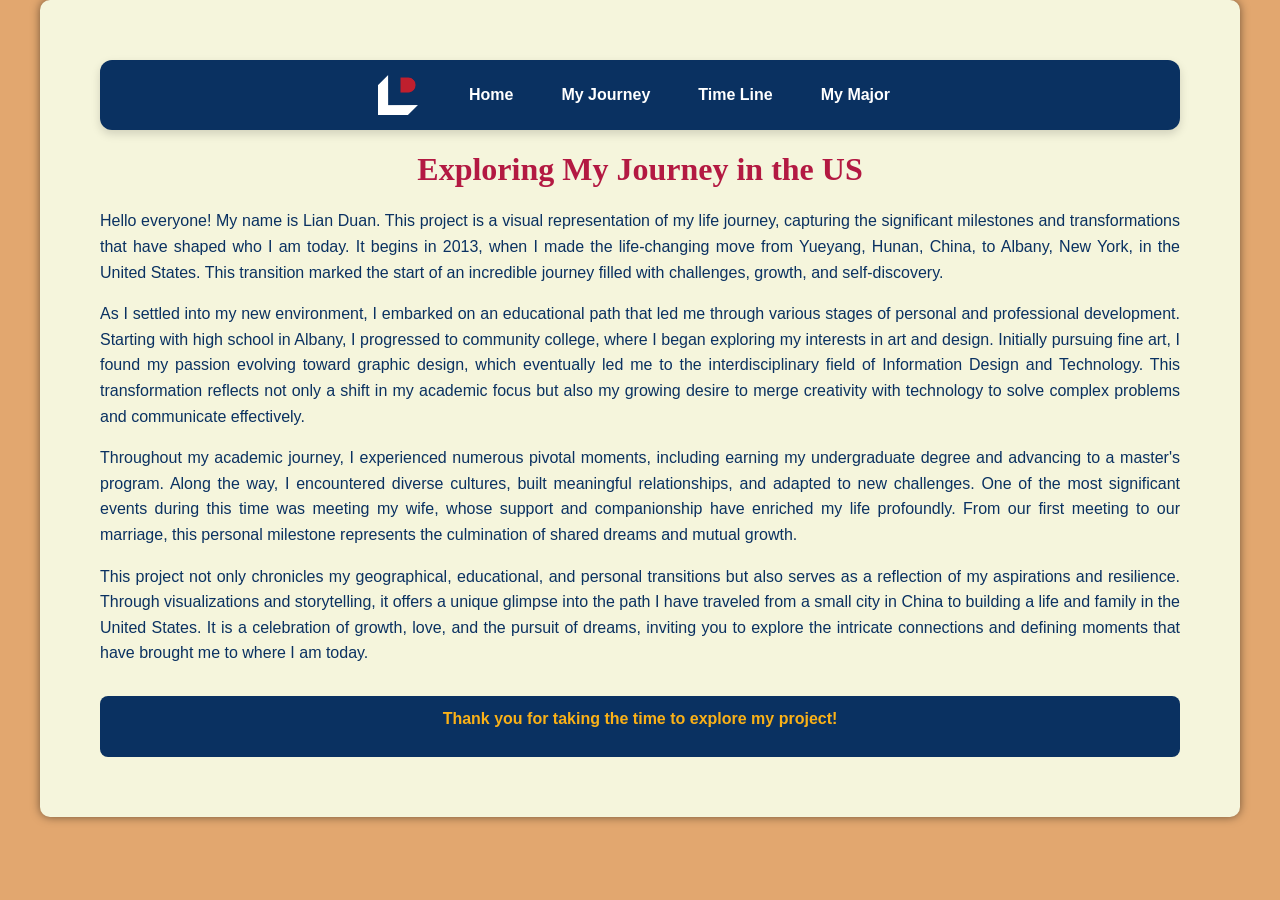
==== index.html @ c9674e69 "Initial commit" ====
<!DOCTYPE html>
<html lang="en">
<head>
  <meta charset="UTF-8">
  <meta name="viewport" content="width=device-width, initial-scale=1.0">
  <title>Exploring My Journey in the US</title>
  <link rel="stylesheet" href="styles.css">
   <!-- Google Fonts -->
  <link href="https://fonts.googleapis.com/css2?family=Parkinsans:wght@300..800&family=Patrick+Hand&display=swap" rel="stylesheet">

  <!-- Bootstrap CSS -->
  <link href="https://cdn.jsdelivr.net/npm/bootstrap@5.3.0-alpha3/dist/css/bootstrap.min.css" rel="stylesheet">

  <!-- Custom CSS -->
  <link rel="stylesheet" href="styles.css">

  <!-- Bootstrap JS Bundle -->
  <script src="https://cdn.jsdelivr.net/npm/bootstrap@5.3.0-alpha3/dist/js/bootstrap.bundle.min.js" defer></script>
</head>
<body>

  <div class="container">
   <header>
    <nav class="responsive-nav">
      <ul>
        <li><img src="imgs/FaviconLogo.png" alt="Logo" class="logo"></li>
        <li><a href="index.html">Home</a></li>
        <li><a href="my_journey.html">My Journey</a></li>
        <li><a href="timeline.html">Time Line</a></li>
        <li><a href="my_major.html">My Major</a></li>
      </ul>
    </nav>
</header>

    <main>
      <!-- 内容区域 -->
      <h1>Exploring My Journey in the US</h1>
      <section id="introduction">
        <p class="justify">
        Hello everyone! My name is Lian Duan. This project is a visual representation of my life journey, capturing the significant milestones and transformations that have shaped who I am today. It begins in 2013, when I made the life-changing move from Yueyang, Hunan, China, to Albany, New York, in the United States. This transition marked the start of an incredible journey filled with challenges, growth, and self-discovery.
        </p>

        <p class="justify">
        As I settled into my new environment, I embarked on an educational path that led me through various stages of personal and professional development. Starting with high school in Albany, I progressed to community college, where I began exploring my interests in art and design. Initially pursuing fine art, I found my passion evolving toward graphic design, which eventually led me to the interdisciplinary field of Information Design and Technology. This transformation reflects not only a shift in my academic focus but also my growing desire to merge creativity with technology to solve complex problems and communicate effectively.
        </p>

        <p class="justify">
        Throughout my academic journey, I experienced numerous pivotal moments, including earning my undergraduate degree and advancing to a master's program. Along the way, I encountered diverse cultures, built meaningful relationships, and adapted to new challenges. One of the most significant events during this time was meeting my wife, whose support and companionship have enriched my life profoundly. From our first meeting to our marriage, this personal milestone represents the culmination of shared dreams and mutual growth.
        </p>

        <p class="justify">
        This project not only chronicles my geographical, educational, and personal transitions but also serves as a reflection of my aspirations and resilience. Through visualizations and storytelling, it offers a unique glimpse into the path I have traveled from a small city in China to building a life and family in the United States. It is a celebration of growth, love, and the pursuit of dreams, inviting you to explore the intricate connections and defining moments that have brought me to where I am today.
        </p>

      </section>
    </main>

    <footer>
      <p>Thank you for taking the time to explore my project!</p>
    </footer>
  </div>
</body>
</html>
---- styles.css ----
/* Reset & base layout */
* {
  margin: 0;
  padding: 0;
  box-sizing: border-box;
}

html, body {
  height: 100%;
  margin: 0;
  padding: 0;
  font-family: "Inter", sans-serif;
  background-color: rgb(226,167,111);
  color: rgb(10, 49, 97);
  line-height: 1.6;
}

/* Page wrapper for full-height layout */
.site-wrapper {
  display: flex;
  flex-direction: column;
  min-height: 100vh;
}


/* Container styling */
.container {
  flex: 1 0 auto;
  width: 100%;
  max-width: 900px;
  margin: 0 auto;
  padding: 40px;
  background-color: rgb(245, 245, 220);
  border-radius: 10px;
  box-shadow: 0 0 10px rgba(0, 0, 0, 0.5);
}

/* Navigation */
.responsive-nav {
  background-color: rgb(10, 49, 97);
  padding: 15px 30px;
  border-radius: 12px;
  box-shadow: 0 4px 10px rgba(0, 0, 0, 0.15);
}

.logo {
  height: 40px;
  margin-right: 15px;
}

.logo-container {
  display: flex;
  align-items: center;
}

.responsive-nav ul {
  display: flex;
  flex-wrap: wrap;
  align-items: center;
  justify-content: center;
  list-style: none;
  margin: 0;
  padding: 0;
}

.responsive-nav ul li {
  margin: 0 12px;
}

.responsive-nav a {
  font-family: "Inter", sans-serif;
  font-weight: 600;
  color: white;
  text-decoration: none;
  font-size: 1rem;
  padding: 8px 12px;
  transition: color 0.3s ease;
}

.responsive-nav a:hover {
  color: rgb(251, 177, 23);
}

/* Main titles */
main h1 {
  font-family: "Playfair Display", serif;
  font-weight: 700;
  text-align: center;
  margin: 20px 0;
  font-size: 2rem;
  color: rgb(179, 25, 66);
}

main section {
  margin-bottom: 30px;
}

main section h2 {
  text-align: center;
  color: rgb(179, 25, 66);
  font-family: "Inter", sans-serif;
}

/* Image layout */
.image-container {
  display: flex;
  justify-content: space-between;
  align-items: center;
  margin: 20px 0;
}

.image-container img {
  max-width: 30%;
  height: auto;
  border-radius: 10px;
  box-shadow: 0 4px 6px rgba(0, 0, 0, 0.2);
}

/* Footer */
footer {
  font-family: "Inter", sans-serif;
  font-weight: 700;
  text-align: center;
  padding: 10px 0;
  background-color: rgb(10, 49, 97);
  color: rgb(251, 177, 23);
  border-radius: 8px;
  flex-shrink: 0;
  margin-top: auto;
}

.justify {
  text-align: justify;
}

/* Animation for floating image */
@keyframes moveAnimation {
  0%, 100% { transform: translateX(0); }
  25% { transform: translateX(70px); }
  75% { transform: translateX(-70px); }
}

.moving-img {
  width: 100px;
  height: auto;
  animation: moveAnimation 4s infinite;
}

/* Timeline component */
.timeline-container {
  position: relative;
  margin: 0 auto;
  padding: 20px;
  max-width: 800px;
}

.timeline-item {
  display: flex;
  align-items: center;
  margin: 30px 0;
  position: relative;
  animation: fadeInUp 1s ease;
}

.timeline-item:nth-child(even) {
  flex-direction: row-reverse;
}

.timeline-icon {
  flex-shrink: 0;
  width: 80px;
  height: 80px;
  background-color: #2c3e50;
  border-radius: 50%;
  display: flex;
  align-items: center;
  justify-content: center;
  box-shadow: 0 4px 6px rgba(0, 0, 0, 0.2);
  overflow: hidden;
}

.timeline-icon img {
  width: 60px;
  height: 60px;
  border-radius: 50%;
}

.timeline-content {
  flex-grow: 1;
  background-color: white;
  border-radius: 10px;
  padding: 20px;
  margin: 0 20px;
  box-shadow: 0 4px 6px rgba(0, 0, 0, 0.1);
  position: relative;
}

.timeline-content::before {
  content: "";
  position: absolute;
  top: 50%;
  width: 10px;
  height: 10px;
  background-color: #2c3e50;
  border-radius: 50%;
  transform: translateY(-50%);
  left: -15px;
}

.timeline-item:nth-child(even) .timeline-content::before {
  left: auto;
  right: -15px;
}

.timeline-content h3 {
  margin: 0;
  text-align: center;
  color: rgb(10, 49, 97);
  font-family: "Playfair Display", serif;
  font-size: 1.5rem;
}

.timeline-content p {
  margin: 10px 0 0;
  color: #555;
}

/* Modal image style */
.modal-body img {
  border-radius: 10px;
  box-shadow: 0 4px 6px rgba(0, 0, 0, 0.2);
}

/* Timeline fade-in animation */
@keyframes fadeInUp {
  0% { opacity: 0; transform: translateY(20px); }
  100% { opacity: 1; transform: translateY(0); }
}

/* Image gallery */
.image-gallery {
  display: flex;
  justify-content: center;
  gap: 30px;
  margin-top: 40px;
  flex-wrap: wrap;
}

.image-gallery img {
  max-width: 30%;
  height: auto;
  border-radius: 10px;
  box-shadow: 0 4px 6px rgba(0, 0, 0, 0.2);
  cursor: pointer;
  transition: transform 0.3s ease, box-shadow 0.3s ease;
}

.image-gallery img:hover {
  transform: scale(1.1);
  box-shadow: 0 10px 15px rgba(0, 0, 0, 0.3);
}

/* Large screen adjustments */
@media (min-width: 1200px) {
  .container {
    max-width: 1200px;
    padding: 60px;
  }
}

/* Mobile responsive layout */
@media (max-width: 768px) {
  .responsive-nav {
    text-align: center;
  }

  .responsive-nav ul {
    flex-direction: column;
    align-items: center;
    gap: 10px;
    margin-top: 10px;
  }

  .logo-container {
    display: flex;
    justify-content: center;
    align-items: center;
    width: 100%;
    margin-bottom: 10px;
  }

  .image-gallery img {
    max-width: 80%;
  }

  main h1 {
    font-size: 1.5rem;
  }

  main section h2 {
    font-size: 1.2rem;
  }

  .container {
    padding: 20px;
  }
}
---- styles.css ----
/* Reset & base layout */
* {
  margin: 0;
  padding: 0;
  box-sizing: border-box;
}

html, body {
  height: 100%;
  margin: 0;
  padding: 0;
  font-family: "Inter", sans-serif;
  background-color: rgb(226,167,111);
  color: rgb(10, 49, 97);
  line-height: 1.6;
}

/* Page wrapper for full-height layout */
.site-wrapper {
  display: flex;
  flex-direction: column;
  min-height: 100vh;
}


/* Container styling */
.container {
  flex: 1 0 auto;
  width: 100%;
  max-width: 900px;
  margin: 0 auto;
  padding: 40px;
  background-color: rgb(245, 245, 220);
  border-radius: 10px;
  box-shadow: 0 0 10px rgba(0, 0, 0, 0.5);
}

/* Navigation */
.responsive-nav {
  background-color: rgb(10, 49, 97);
  padding: 15px 30px;
  border-radius: 12px;
  box-shadow: 0 4px 10px rgba(0, 0, 0, 0.15);
}

.logo {
  height: 40px;
  margin-right: 15px;
}

.logo-container {
  display: flex;
  align-items: center;
}

.responsive-nav ul {
  display: flex;
  flex-wrap: wrap;
  align-items: center;
  justify-content: center;
  list-style: none;
  margin: 0;
  padding: 0;
}

.responsive-nav ul li {
  margin: 0 12px;
}

.responsive-nav a {
  font-family: "Inter", sans-serif;
  font-weight: 600;
  color: white;
  text-decoration: none;
  font-size: 1rem;
  padding: 8px 12px;
  transition: color 0.3s ease;
}

.responsive-nav a:hover {
  color: rgb(251, 177, 23);
}

/* Main titles */
main h1 {
  font-family: "Playfair Display", serif;
  font-weight: 700;
  text-align: center;
  margin: 20px 0;
  font-size: 2rem;
  color: rgb(179, 25, 66);
}

main section {
  margin-bottom: 30px;
}

main section h2 {
  text-align: center;
  color: rgb(179, 25, 66);
  font-family: "Inter", sans-serif;
}

/* Image layout */
.image-container {
  display: flex;
  justify-content: space-between;
  align-items: center;
  margin: 20px 0;
}

.image-container img {
  max-width: 30%;
  height: auto;
  border-radius: 10px;
  box-shadow: 0 4px 6px rgba(0, 0, 0, 0.2);
}

/* Footer */
footer {
  font-family: "Inter", sans-serif;
  font-weight: 700;
  text-align: center;
  padding: 10px 0;
  background-color: rgb(10, 49, 97);
  color: rgb(251, 177, 23);
  border-radius: 8px;
  flex-shrink: 0;
  margin-top: auto;
}

.justify {
  text-align: justify;
}

/* Animation for floating image */
@keyframes moveAnimation {
  0%, 100% { transform: translateX(0); }
  25% { transform: translateX(70px); }
  75% { transform: translateX(-70px); }
}

.moving-img {
  width: 100px;
  height: auto;
  animation: moveAnimation 4s infinite;
}

/* Timeline component */
.timeline-container {
  position: relative;
  margin: 0 auto;
  padding: 20px;
  max-width: 800px;
}

.timeline-item {
  display: flex;
  align-items: center;
  margin: 30px 0;
  position: relative;
  animation: fadeInUp 1s ease;
}

.timeline-item:nth-child(even) {
  flex-direction: row-reverse;
}

.timeline-icon {
  flex-shrink: 0;
  width: 80px;
  height: 80px;
  background-color: #2c3e50;
  border-radius: 50%;
  display: flex;
  align-items: center;
  justify-content: center;
  box-shadow: 0 4px 6px rgba(0, 0, 0, 0.2);
  overflow: hidden;
}

.timeline-icon img {
  width: 60px;
  height: 60px;
  border-radius: 50%;
}

.timeline-content {
  flex-grow: 1;
  background-color: white;
  border-radius: 10px;
  padding: 20px;
  margin: 0 20px;
  box-shadow: 0 4px 6px rgba(0, 0, 0, 0.1);
  position: relative;
}

.timeline-content::before {
  content: "";
  position: absolute;
  top: 50%;
  width: 10px;
  height: 10px;
  background-color: #2c3e50;
  border-radius: 50%;
  transform: translateY(-50%);
  left: -15px;
}

.timeline-item:nth-child(even) .timeline-content::before {
  left: auto;
  right: -15px;
}

.timeline-content h3 {
  margin: 0;
  text-align: center;
  color: rgb(10, 49, 97);
  font-family: "Playfair Display", serif;
  font-size: 1.5rem;
}

.timeline-content p {
  margin: 10px 0 0;
  color: #555;
}

/* Modal image style */
.modal-body img {
  border-radius: 10px;
  box-shadow: 0 4px 6px rgba(0, 0, 0, 0.2);
}

/* Timeline fade-in animation */
@keyframes fadeInUp {
  0% { opacity: 0; transform: translateY(20px); }
  100% { opacity: 1; transform: translateY(0); }
}

/* Image gallery */
.image-gallery {
  display: flex;
  justify-content: center;
  gap: 30px;
  margin-top: 40px;
  flex-wrap: wrap;
}

.image-gallery img {
  max-width: 30%;
  height: auto;
  border-radius: 10px;
  box-shadow: 0 4px 6px rgba(0, 0, 0, 0.2);
  cursor: pointer;
  transition: transform 0.3s ease, box-shadow 0.3s ease;
}

.image-gallery img:hover {
  transform: scale(1.1);
  box-shadow: 0 10px 15px rgba(0, 0, 0, 0.3);
}

/* Large screen adjustments */
@media (min-width: 1200px) {
  .container {
    max-width: 1200px;
    padding: 60px;
  }
}

/* Mobile responsive layout */
@media (max-width: 768px) {
  .responsive-nav {
    text-align: center;
  }

  .responsive-nav ul {
    flex-direction: column;
    align-items: center;
    gap: 10px;
    margin-top: 10px;
  }

  .logo-container {
    display: flex;
    justify-content: center;
    align-items: center;
    width: 100%;
    margin-bottom: 10px;
  }

  .image-gallery img {
    max-width: 80%;
  }

  main h1 {
    font-size: 1.5rem;
  }

  main section h2 {
    font-size: 1.2rem;
  }

  .container {
    padding: 20px;
  }
}
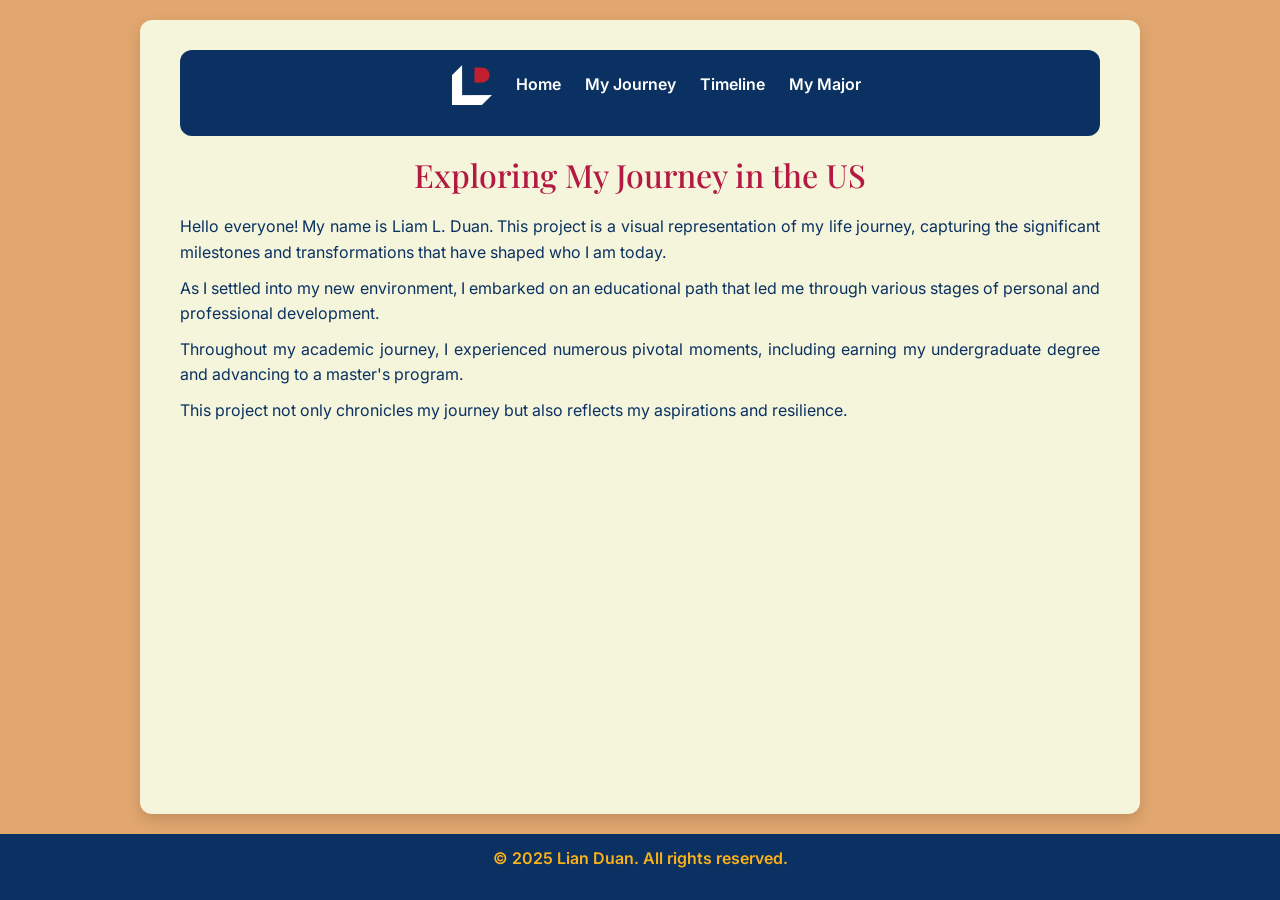
==== commit 4d20fa8e: "Style Update" ====
--- a/index.html
+++ b/index.html
@@ -1,63 +1,78 @@
 <!DOCTYPE html>
 <html lang="en">
 <head>
-  <meta charset="UTF-8">
-  <meta name="viewport" content="width=device-width, initial-scale=1.0">
-  <title>Exploring My Journey in the US</title>
-  <link rel="stylesheet" href="styles.css">
-   <!-- Google Fonts -->
-  <link href="https://fonts.googleapis.com/css2?family=Parkinsans:wght@300..800&family=Patrick+Hand&display=swap" rel="stylesheet">
+  <meta charset="UTF-8" />
+  <meta name="viewport" content="width=device-width, initial-scale=1.0" />
+  <meta name="description" content="A timeline showcasing key milestones in my journey, including educational and personal achievements." />
+  <meta name="author" content="Lian Duan" />
+  <meta name="keywords" content="Timeline, Milestones, Journey, Education, Achievements" />
+
+  <title>Timeline - Milestones of My Journey</title>
+
+  <!-- Google Fonts -->
+  <link href="https://fonts.googleapis.com/css2?family=Inter:wght@400;600&family=Playfair+Display:wght@700&display=swap" rel="stylesheet" />
 
   <!-- Bootstrap CSS -->
-  <link href="https://cdn.jsdelivr.net/npm/bootstrap@5.3.0-alpha3/dist/css/bootstrap.min.css" rel="stylesheet">
+  <link href="https://cdn.jsdelivr.net/npm/bootstrap@5.3.0-alpha3/dist/css/bootstrap.min.css" rel="stylesheet" />
 
   <!-- Custom CSS -->
-  <link rel="stylesheet" href="styles.css">
+  <link rel="stylesheet" href="styles.css" />
 
   <!-- Bootstrap JS Bundle -->
   <script src="https://cdn.jsdelivr.net/npm/bootstrap@5.3.0-alpha3/dist/js/bootstrap.bundle.min.js" defer></script>
 </head>
+
 <body>
+  <div class="site-wrapper">
 
-  <div class="container">
-   <header>
-    <nav class="responsive-nav">
-      <ul>
-        <li><img src="imgs/FaviconLogo.png" alt="Logo" class="logo"></li>
-        <li><a href="index.html">Home</a></li>
-        <li><a href="my_journey.html">My Journey</a></li>
-        <li><a href="timeline.html">Time Line</a></li>
-        <li><a href="my_major.html">My Major</a></li>
-      </ul>
-    </nav>
-</header>
+    <div class="container">
+      <header>
+        <nav class="responsive-nav" aria-label="Main Navigation">
+          <ul>
+            <li>
+              <a href="index.html">
+                <img src="imgs/FaviconLogo.png" alt="Site Logo" class="logo" />
+              </a>
+            </li>
+            <li><a href="index.html">Home</a></li>
+            <li><a href="my_journey.html">My Journey</a></li>
+            <li><a href="timeline.html">Timeline</a></li>
+            <li><a href="my_major.html">My Major</a></li>
+          </ul>
+        </nav>
+      </header>
+      
+      <!-- MAIN -->
+      <main>
+        <h1>Exploring My Journey in the US</h1>
 
-    <main>
-      <!-- 内容区域 -->
-      <h1>Exploring My Journey in the US</h1>
-      <section id="introduction">
-        <p class="justify">
-        Hello everyone! My name is Lian Duan. This project is a visual representation of my life journey, capturing the significant milestones and transformations that have shaped who I am today. It begins in 2013, when I made the life-changing move from Yueyang, Hunan, China, to Albany, New York, in the United States. This transition marked the start of an incredible journey filled with challenges, growth, and self-discovery.
-        </p>
+        <section id="introduction">
+          <p class="justify">
+            Hello everyone! My name is Liam L. Duan. This project is a visual representation of my life journey, capturing the significant milestones and transformations that have shaped who I am today.
+          </p>
 
-        <p class="justify">
-        As I settled into my new environment, I embarked on an educational path that led me through various stages of personal and professional development. Starting with high school in Albany, I progressed to community college, where I began exploring my interests in art and design. Initially pursuing fine art, I found my passion evolving toward graphic design, which eventually led me to the interdisciplinary field of Information Design and Technology. This transformation reflects not only a shift in my academic focus but also my growing desire to merge creativity with technology to solve complex problems and communicate effectively.
-        </p>
+          <p class="justify">
+            As I settled into my new environment, I embarked on an educational path that led me through various stages of personal and professional development.
+          </p>
 
-        <p class="justify">
-        Throughout my academic journey, I experienced numerous pivotal moments, including earning my undergraduate degree and advancing to a master's program. Along the way, I encountered diverse cultures, built meaningful relationships, and adapted to new challenges. One of the most significant events during this time was meeting my wife, whose support and companionship have enriched my life profoundly. From our first meeting to our marriage, this personal milestone represents the culmination of shared dreams and mutual growth.
-        </p>
+          <p class="justify">
+            Throughout my academic journey, I experienced numerous pivotal moments, including earning my undergraduate degree and advancing to a master's program.
+          </p>
 
-        <p class="justify">
-        This project not only chronicles my geographical, educational, and personal transitions but also serves as a reflection of my aspirations and resilience. Through visualizations and storytelling, it offers a unique glimpse into the path I have traveled from a small city in China to building a life and family in the United States. It is a celebration of growth, love, and the pursuit of dreams, inviting you to explore the intricate connections and defining moments that have brought me to where I am today.
-        </p>
+          <p class="justify">
+            This project not only chronicles my journey but also reflects my aspirations and resilience.
+          </p>
+        </section>
 
-      </section>
-    </main>
+      </main>
 
+    </div>
+
+    <!-- ✅ 独立 footer（关键） -->
     <footer>
-      <p>Thank you for taking the time to explore my project!</p>
+      <p>&copy; 2025 Lian Duan. All rights reserved.</p>
     </footer>
+
   </div>
 </body>
-</html>
+</html>
--- a/styles.css
+++ b/styles.css
@@ -1,66 +1,62 @@
-/* Reset & base layout */
+/* ================= RESET ================= */
 * {
   margin: 0;
   padding: 0;
   box-sizing: border-box;
 }
 
+/* ================= BASE ================= */
 html, body {
   height: 100%;
-  margin: 0;
-  padding: 0;
   font-family: "Inter", sans-serif;
   background-color: rgb(226,167,111);
   color: rgb(10, 49, 97);
   line-height: 1.6;
 }
 
-/* Page wrapper for full-height layout */
-.site-wrapper {
+/* ================= LAYOUT ================= */
+body {
   display: flex;
   flex-direction: column;
   min-height: 100vh;
 }
 
-
-/* Container styling */
+.site-wrapper {
+  display: flex;
+  flex-direction: column;
+  flex: 1;
+}
+
+/* ================= CONTAINER ================= */
 .container {
-  flex: 1 0 auto;
+  flex: 1;
   width: 100%;
-  max-width: 900px;
-  margin: 0 auto;
-  padding: 40px;
+  max-width: 1000px;
+  margin: 20px auto;
+  padding: 30px 40px 20px;
   background-color: rgb(245, 245, 220);
-  border-radius: 10px;
-  box-shadow: 0 0 10px rgba(0, 0, 0, 0.5);
-}
-
-/* Navigation */
+  border-radius: 12px;
+  box-shadow: 0 6px 15px rgba(0,0,0,0.15);
+}
+
+/* ================= NAV ================= */
 .responsive-nav {
   background-color: rgb(10, 49, 97);
   padding: 15px 30px;
   border-radius: 12px;
-  box-shadow: 0 4px 10px rgba(0, 0, 0, 0.15);
+  margin-bottom: 20px;
 }
 
 .logo {
   height: 40px;
-  margin-right: 15px;
-}
-
-.logo-container {
-  display: flex;
-  align-items: center;
 }
 
 .responsive-nav ul {
   display: flex;
+  justify-content: center;
+  align-items: center;
+  list-style: none;
   flex-wrap: wrap;
-  align-items: center;
-  justify-content: center;
-  list-style: none;
-  margin: 0;
-  padding: 0;
 }
 
 .responsive-nav ul li {
@@ -68,23 +64,22 @@
 }
 
 .responsive-nav a {
-  font-family: "Inter", sans-serif;
-  font-weight: 600;
   color: white;
   text-decoration: none;
-  font-size: 1rem;
-  padding: 8px 12px;
-  transition: color 0.3s ease;
+  font-weight: 600;
 }
 
 .responsive-nav a:hover {
   color: rgb(251, 177, 23);
 }
 
-/* Main titles */
+/* ================= MAIN ================= */
+main {
+  padding-bottom: 10px;
+}
+
 main h1 {
   font-family: "Playfair Display", serif;
-  font-weight: 700;
   text-align: center;
   margin: 20px 0;
   font-size: 2rem;
@@ -92,82 +87,90 @@
 }
 
 main section {
-  margin-bottom: 30px;
-}
-
-main section h2 {
+  margin-bottom: 15px;
+}
+
+.justify {
+  text-align: justify;
+  margin-bottom: 10px;
+}
+
+/* ================= FOOTER ================= */
+footer {
   text-align: center;
-  color: rgb(179, 25, 66);
-  font-family: "Inter", sans-serif;
-}
-
-/* Image layout */
+  padding: 12px;
+  background-color: rgb(10, 49, 97);
+  color: rgb(251, 177, 23);
+  font-weight: 600;
+}
+
+/* ================= IMAGE ================= */
 .image-container {
   display: flex;
   justify-content: space-between;
   align-items: center;
-  margin: 20px 0;
 }
 
 .image-container img {
   max-width: 30%;
-  height: auto;
   border-radius: 10px;
-  box-shadow: 0 4px 6px rgba(0, 0, 0, 0.2);
-}
-
-/* Footer */
-footer {
-  font-family: "Inter", sans-serif;
-  font-weight: 700;
-  text-align: center;
-  padding: 10px 0;
-  background-color: rgb(10, 49, 97);
-  color: rgb(251, 177, 23);
-  border-radius: 8px;
-  flex-shrink: 0;
-  margin-top: auto;
-}
-
-.justify {
-  text-align: justify;
-}
-
-/* Animation for floating image */
+}
+
+/* moving truck animation */
 @keyframes moveAnimation {
-  0%, 100% { transform: translateX(0); }
-  25% { transform: translateX(70px); }
-  75% { transform: translateX(-70px); }
+  0%, 100% {
+    transform: translateX(0);
+  }
+  25% {
+    transform: translateX(50px);
+  }
+  75% {
+    transform: translateX(-50px);
+  }
 }
 
 .moving-img {
   width: 100px;
   height: auto;
-  animation: moveAnimation 4s infinite;
-}
-
-/* Timeline component */
+  animation: moveAnimation 4s infinite ease-in-out;
+}
+
+/* ================= TIMELINE ================= */
 .timeline-container {
   position: relative;
   margin: 0 auto;
-  padding: 20px;
+  padding: 20px 0;
   max-width: 800px;
 }
 
+/* 中轴线 */
+.timeline-container::before {
+  content: "";
+  position: absolute;
+  left: 50%;
+  top: 0;
+  width: 3px;
+  height: 100%;
+  background-color: rgba(0,0,0,0.2);
+  transform: translateX(-50%);
+}
+
+/* 每一项 */
 .timeline-item {
   display: flex;
   align-items: center;
+  justify-content: space-between;
   margin: 30px 0;
   position: relative;
-  animation: fadeInUp 1s ease;
-}
-
+}
+
+/* 左右交替 */
 .timeline-item:nth-child(even) {
   flex-direction: row-reverse;
 }
 
+/* 圆形 icon */
 .timeline-icon {
-  flex-shrink: 0;
   width: 80px;
   height: 80px;
   background-color: #2c3e50;
@@ -175,8 +178,7 @@
   display: flex;
   align-items: center;
   justify-content: center;
-  box-shadow: 0 4px 6px rgba(0, 0, 0, 0.2);
-  overflow: hidden;
+  z-index: 2;
 }
 
 .timeline-icon img {
@@ -185,110 +187,78 @@
   border-radius: 50%;
 }
 
+/* 内容卡片 */
 .timeline-content {
-  flex-grow: 1;
+  flex: 1;
   background-color: white;
-  border-radius: 10px;
   padding: 20px;
   margin: 0 20px;
-  box-shadow: 0 4px 6px rgba(0, 0, 0, 0.1);
+  border-radius: 10px;
   position: relative;
-}
-
+  box-shadow: 0 4px 6px rgba(0,0,0,0.1);
+}
+
+/* 小圆点 */
 .timeline-content::before {
   content: "";
   position: absolute;
   top: 50%;
-  width: 10px;
-  height: 10px;
+  width: 12px;
+  height: 12px;
   background-color: #2c3e50;
   border-radius: 50%;
   transform: translateY(-50%);
-  left: -15px;
-}
-
+  left: -26px;
+}
+
+/* 反方向 */
 .timeline-item:nth-child(even) .timeline-content::before {
   left: auto;
-  right: -15px;
+  right: -26px;
 }
 
 .timeline-content h3 {
-  margin: 0;
   text-align: center;
-  color: rgb(10, 49, 97);
   font-family: "Playfair Display", serif;
-  font-size: 1.5rem;
-}
-
-.timeline-content p {
-  margin: 10px 0 0;
-  color: #555;
-}
-
-/* Modal image style */
-.modal-body img {
-  border-radius: 10px;
-  box-shadow: 0 4px 6px rgba(0, 0, 0, 0.2);
-}
-
-/* Timeline fade-in animation */
-@keyframes fadeInUp {
-  0% { opacity: 0; transform: translateY(20px); }
-  100% { opacity: 1; transform: translateY(0); }
-}
-
-/* Image gallery */
+  font-size: 1.4rem;
+}
+
+/* ================= GALLERY ================= */
 .image-gallery {
   display: flex;
   justify-content: center;
-  gap: 30px;
-  margin-top: 40px;
+  gap: 20px;
   flex-wrap: wrap;
 }
 
 .image-gallery img {
   max-width: 30%;
-  height: auto;
   border-radius: 10px;
-  box-shadow: 0 4px 6px rgba(0, 0, 0, 0.2);
-  cursor: pointer;
-  transition: transform 0.3s ease, box-shadow 0.3s ease;
+  transition: 0.3s;
 }
 
 .image-gallery img:hover {
-  transform: scale(1.1);
-  box-shadow: 0 10px 15px rgba(0, 0, 0, 0.3);
-}
-
-/* Large screen adjustments */
-@media (min-width: 1200px) {
+  transform: scale(1.05);
+}
+
+/* ================= MOBILE ================= */
+@media (max-width: 768px) {
+
   .container {
-    max-width: 1200px;
-    padding: 60px;
-  }
-}
-
-/* Mobile responsive layout */
-@media (max-width: 768px) {
-  .responsive-nav {
-    text-align: center;
+    padding: 20px;
+    margin: 10px;
   }
 
   .responsive-nav ul {
     flex-direction: column;
-    align-items: center;
-    gap: 10px;
-    margin-top: 10px;
-  }
-
-  .logo-container {
-    display: flex;
-    justify-content: center;
-    align-items: center;
-    width: 100%;
-    margin-bottom: 10px;
-  }
-
+  }
+
+  .image-container {
+    flex-direction: column;
+    gap: 15px;
+  }
+
+  .image-container img,
   .image-gallery img {
     max-width: 80%;
   }
@@ -297,11 +267,25 @@
     font-size: 1.5rem;
   }
 
-  main section h2 {
-    font-size: 1.2rem;
-  }
-
-  .container {
-    padding: 20px;
-  }
-}
+  /* timeline mobile */
+  .timeline-container::before {
+    left: 10px;
+  }
+
+  .timeline-item {
+    flex-direction: column;
+    align-items: flex-start;
+  }
+
+  .timeline-item:nth-child(even) {
+    flex-direction: column;
+  }
+
+  .timeline-content {
+    margin-left: 40px;
+  }
+
+  .timeline-content::before {
+    left: -20px !important;
+  }
+}
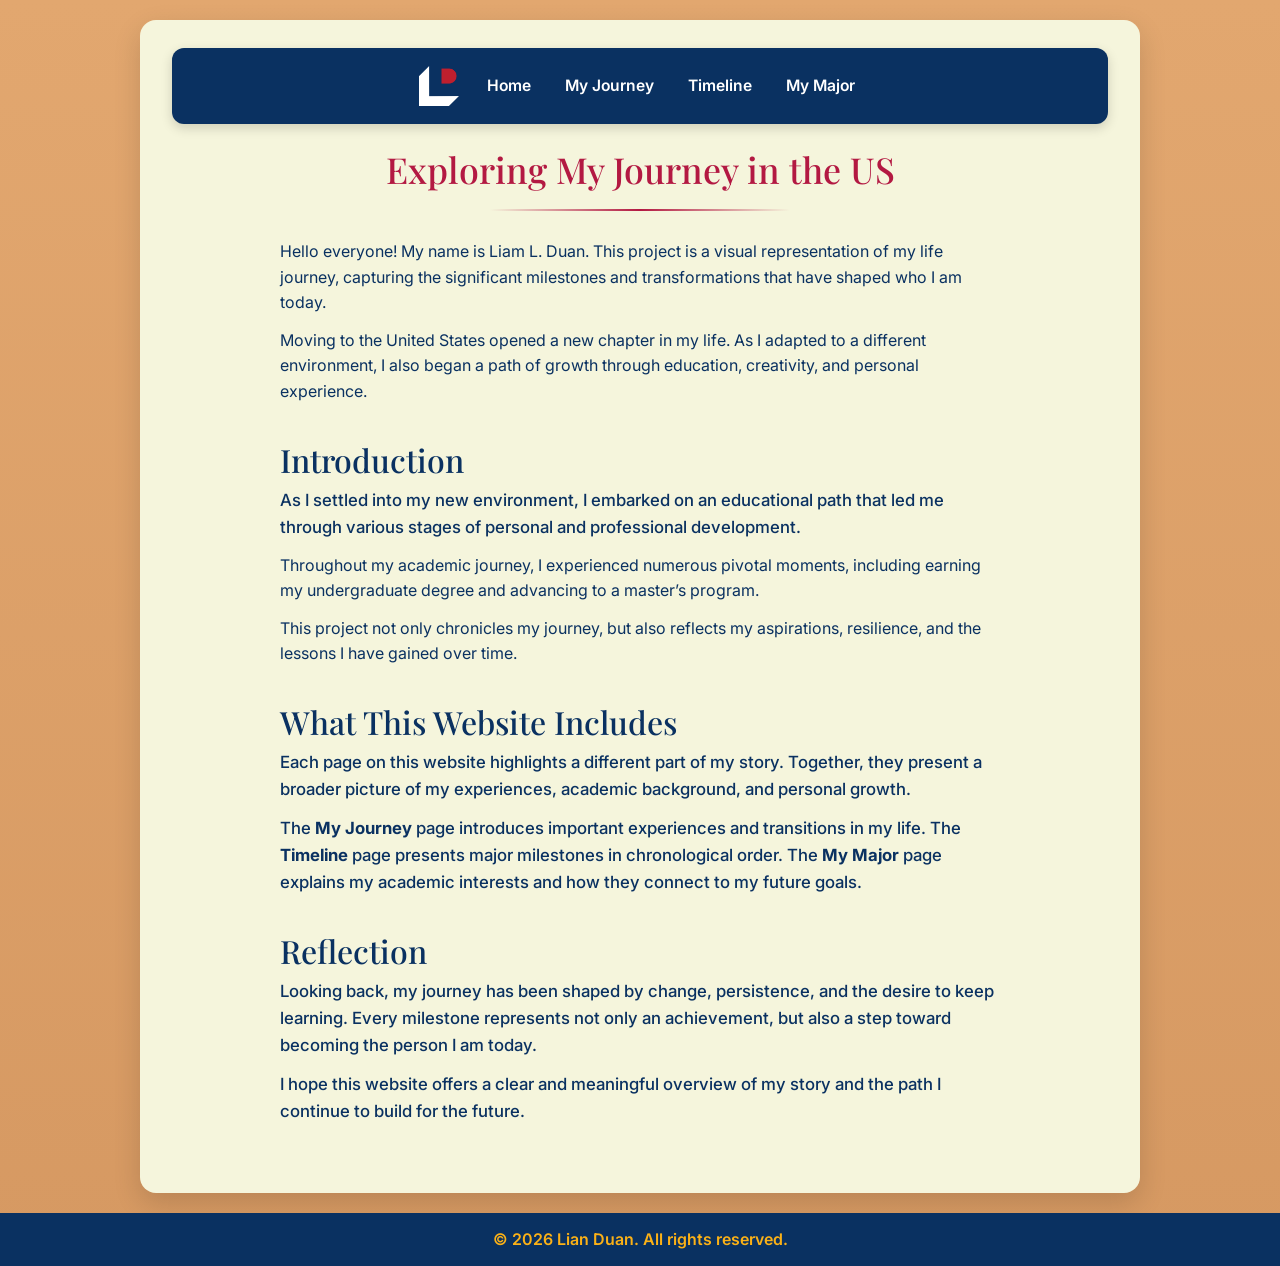
==== commit 869f91ba: "Web Layout update" ====
--- a/index.html
+++ b/index.html
@@ -3,76 +3,133 @@
 <head>
   <meta charset="UTF-8" />
   <meta name="viewport" content="width=device-width, initial-scale=1.0" />
-  <meta name="description" content="A timeline showcasing key milestones in my journey, including educational and personal achievements." />
+  <meta
+    name="description"
+    content="A visual timeline and personal story showcasing Liam L. Duan's journey, education, and milestones in the United States."
+  />
   <meta name="author" content="Lian Duan" />
-  <meta name="keywords" content="Timeline, Milestones, Journey, Education, Achievements" />
+  <meta
+    name="keywords"
+    content="Lian Duan, Timeline, Journey, Education, Achievements, Personal Story, United States"
+  />
 
-  <title>Timeline - Milestones of My Journey</title>
+  <title>Home - Exploring My Journey in the US</title>
 
   <!-- Google Fonts -->
-  <link href="https://fonts.googleapis.com/css2?family=Inter:wght@400;600&family=Playfair+Display:wght@700&display=swap" rel="stylesheet" />
+  <link
+    href="https://fonts.googleapis.com/css2?family=Inter:wght@400;600&family=Playfair+Display:wght@700&display=swap"
+    rel="stylesheet"
+  />
 
   <!-- Bootstrap CSS -->
-  <link href="https://cdn.jsdelivr.net/npm/bootstrap@5.3.0-alpha3/dist/css/bootstrap.min.css" rel="stylesheet" />
+  <link
+    href="https://cdn.jsdelivr.net/npm/bootstrap@5.3.0-alpha3/dist/css/bootstrap.min.css"
+    rel="stylesheet"
+  />
 
   <!-- Custom CSS -->
   <link rel="stylesheet" href="styles.css" />
 
   <!-- Bootstrap JS Bundle -->
-  <script src="https://cdn.jsdelivr.net/npm/bootstrap@5.3.0-alpha3/dist/js/bootstrap.bundle.min.js" defer></script>
+  <script
+    src="https://cdn.jsdelivr.net/npm/bootstrap@5.3.0-alpha3/dist/js/bootstrap.bundle.min.js"
+    defer
+  ></script>
 </head>
 
 <body>
   <div class="site-wrapper">
-
     <div class="container">
       <header>
         <nav class="responsive-nav" aria-label="Main Navigation">
           <ul>
             <li>
-              <a href="index.html">
+              <a href="index.html" aria-label="Go to Home page">
                 <img src="imgs/FaviconLogo.png" alt="Site Logo" class="logo" />
               </a>
             </li>
-            <li><a href="index.html">Home</a></li>
+            <li><a href="index.html" aria-current="page">Home</a></li>
             <li><a href="my_journey.html">My Journey</a></li>
             <li><a href="timeline.html">Timeline</a></li>
             <li><a href="my_major.html">My Major</a></li>
           </ul>
         </nav>
       </header>
-      
-      <!-- MAIN -->
+
       <main>
-        <h1>Exploring My Journey in the US</h1>
+        <section id="hero" aria-labelledby="hero-title" class="hero-center">
+      <h1 id="hero-title">Exploring My Journey in the US</h1>
 
-        <section id="introduction">
-          <p class="justify">
-            Hello everyone! My name is Liam L. Duan. This project is a visual representation of my life journey, capturing the significant milestones and transformations that have shaped who I am today.
+      <p>
+       Hello everyone! My name is Liam L. Duan. This project is a visual
+       representation of my life journey, capturing the significant milestones
+       and transformations that have shaped who I am today.
+      </p>
+
+      <p>
+       Moving to the United States opened a new chapter in my life. As I adapted
+       to a different environment, I also began a path of growth through education,
+       creativity, and personal experience.
+     </p>
+     </section>
+
+        <section id="introduction" aria-labelledby="introduction-title">
+          <h2 id="introduction-title">Introduction</h2>
+
+          <p class="lead-text">
+         As I settled into my new environment, I embarked on an educational path
+         that led me through various stages of personal and professional development.
+		</p>
+
+		<p>
+  		Throughout my academic journey, I experienced numerous pivotal moments,
+ 		 including earning my undergraduate degree and advancing to a master’s program.
+		</p>
+
+		<p>
+  		This project not only chronicles my journey, but also reflects my aspirations,
+ 		 resilience, and the lessons I have gained over time.
+		</p>
+        </section>
+
+        <section id="overview" aria-labelledby="overview-title">
+          <h2 id="overview-title">What This Website Includes</h2>
+
+          <p class="lead-text">
+            Each page on this website highlights a different part of my story. Together,
+            they present a broader picture of my experiences, academic background, and
+            personal growth.
           </p>
 
-          <p class="justify">
-            As I settled into my new environment, I embarked on an educational path that led me through various stages of personal and professional development.
-          </p>
-
-          <p class="justify">
-            Throughout my academic journey, I experienced numerous pivotal moments, including earning my undergraduate degree and advancing to a master's program.
-          </p>
-
-          <p class="justify">
-            This project not only chronicles my journey but also reflects my aspirations and resilience.
+         <p class="lead-text">
+            The <strong>My Journey</strong> page introduces important experiences and
+            transitions in my life. The <strong>Timeline</strong> page presents major
+            milestones in chronological order. The <strong>My Major</strong> page explains
+            my academic interests and how they connect to my future goals.
           </p>
         </section>
 
+        <section id="closing" aria-labelledby="closing-title">
+          <h2 id="closing-title">Reflection</h2>
+
+          <p class="lead-text">
+            Looking back, my journey has been shaped by change, persistence, and the
+            desire to keep learning. Every milestone represents not only an achievement,
+            but also a step toward becoming the person I am today.
+          </p>
+
+          <p class="lead-text">
+            I hope this website offers a clear and meaningful overview of my story and
+            the path I continue to build for the future.
+          </p>
+        </section>
       </main>
-
+      
     </div>
 
-    <!-- ✅ 独立 footer（关键） -->
     <footer>
-      <p>&copy; 2025 Lian Duan. All rights reserved.</p>
+      <p>&copy; 2026 Lian Duan. All rights reserved.</p>
     </footer>
-
   </div>
 </body>
 </html>
--- a/styles.css
+++ b/styles.css
@@ -1,291 +1,701 @@
-/* ================= RESET ================= */
-* {
+/* =========================
+   RESET
+========================= */
+*,
+*::before,
+*::after {
   margin: 0;
   padding: 0;
   box-sizing: border-box;
 }
 
-/* ================= BASE ================= */
-html, body {
-  height: 100%;
+/* =========================
+   BASE
+========================= */
+html,
+body {
+  min-height: 100%;
+}
+
+html {
+  scroll-behavior: smooth;
+}
+
+body {
   font-family: "Inter", sans-serif;
-  background-color: rgb(226,167,111);
+  background: linear-gradient(180deg, rgb(226, 167, 111) 0%, rgb(214, 153, 98) 100%);
   color: rgb(10, 49, 97);
   line-height: 1.6;
-}
-
-/* ================= LAYOUT ================= */
-body {
+  -webkit-font-smoothing: antialiased;
+  text-rendering: optimizeLegibility;
+}
+
+/* =========================
+   PAGE LAYOUT
+========================= */
+.site-wrapper {
+  min-height: 100vh;
   display: flex;
   flex-direction: column;
-  min-height: 100vh;
-}
-
-.site-wrapper {
-  display: flex;
-  flex-direction: column;
+}
+
+.container {
+  width: min(100% - 32px, 1000px);
+  margin: 20px auto;
+  padding: 28px 32px 24px;
+  background-color: rgb(245, 245, 220);
+  border-radius: 16px;
+  box-shadow: 0 10px 28px rgba(0, 0, 0, 0.14);
   flex: 1;
 }
 
-/* ================= CONTAINER ================= */
-.container {
-  flex: 1;
-  width: 100%;
-  max-width: 1000px;
-  margin: 20px auto;
-  padding: 30px 40px 20px;
-  background-color: rgb(245, 245, 220);
-  border-radius: 12px;
-  box-shadow: 0 6px 15px rgba(0,0,0,0.15);
-}
-
-/* ================= NAV ================= */
+/* =========================
+   HEADER / NAV
+========================= */
+header {
+  margin-bottom: 24px;
+}
+
 .responsive-nav {
   background-color: rgb(10, 49, 97);
-  padding: 15px 30px;
   border-radius: 12px;
-  margin-bottom: 20px;
+  padding: 14px 20px;
+  box-shadow: 0 4px 12px rgba(0, 0, 0, 0.16);
+}
+
+.responsive-nav ul {
+  list-style: none;
+  display: flex;
+  flex-wrap: wrap;
+  align-items: center;
+  justify-content: center;
+  gap: 8px 14px;
+  margin: 0;
+  padding: 0;
+}
+
+.responsive-nav li {
+  display: flex;
+  align-items: center;
 }
 
 .logo {
   height: 40px;
-}
-
-.responsive-nav ul {
+  width: auto;
+  display: block;
+}
+
+.responsive-nav a {
+  color: #fff;
+  text-decoration: none;
+  font-weight: 600;
+  font-size: 0.98rem;
+  padding: 8px 10px;
+  border-radius: 8px;
+  transition: color 0.25s ease, background-color 0.25s ease, transform 0.2s ease;
+}
+
+.responsive-nav a:hover,
+.responsive-nav a:focus-visible {
+  color: rgb(251, 177, 23);
+  background-color: rgba(255, 255, 255, 0.06);
+  outline: none;
+  transform: translateY(-1px);
+}
+
+.responsive-nav li:first-child a {
+  padding: 4px;
+  background: transparent;
+}
+
+/* =========================
+   MAIN TYPOGRAPHY
+========================= */
+main {
+  padding-bottom: 8px;
+}
+
+main h1 {
+  font-family: "Playfair Display", serif;
+  font-size: clamp(1.9rem, 2.8vw, 2.8rem);
+  line-height: 1.2;
+  text-align: center;
+  color: rgb(179, 25, 66);
+  margin: 0 0 28px;
+  position: relative;
+}
+
+main h1::after {
+  content: "";
+  display: block;
+  width: 300px;
+  height: 2px;
+  margin: 18px auto 0;
+  border-radius: 999px;
+  background: linear-gradient(
+    to right,
+    transparent,
+    rgb(179, 25, 66),
+    transparent
+  );
+}
+main h2,
+main h3 {
+  font-family: "Playfair Display", serif;
+}
+
+main section {
+  margin-bottom: 20px;
+}
+
+.justify {
+  text-align: justify;
+}
+
+p {
+  margin-bottom: 12px;
+}
+
+.lead-text {
+  font-size: 1.05rem;
+  font-weight: 500;
+}
+main section {
+  max-width: 720px;
+  margin: 0 auto 36px;
+}
+
+/* =========================
+   FOOTER
+========================= */
+footer {
+  margin-top: auto;
+  background-color: rgb(10, 49, 97);
+  color: rgb(251, 177, 23);
+  text-align: center;
+  padding: 14px 16px;
+  font-weight: 600;
+}
+
+footer p {
+  margin: 0;
+}
+
+/* =========================
+   JOURNEY PAGE IMAGES
+========================= */
+.image-container {
+  display: flex;
+  align-items: center;
+  justify-content: space-between;
+  gap: 18px;
+  margin-top: 20px;
+}
+
+.journey-item {
+  flex: 1;
+  text-align: center;
+  position: relative;
+}
+
+.image-container img {
+  display: block;
+  max-width: 100%;
+  height: auto;
+  margin: 0 auto;
+  border-radius: 12px;
+  box-shadow: 0 5px 14px rgba(0, 0, 0, 0.18);
+}
+
+.journey-item:not(.journey-center) img {
+  max-width: 78%;
+}
+
+.clickable-map {
+  cursor: pointer;
+  transition: transform 0.28s ease, box-shadow 0.28s ease;
+}
+
+.clickable-map:hover {
+  transform: scale(1.03);
+  box-shadow: 0 10px 22px rgba(0, 0, 0, 0.22);
+}
+
+.journey-label {
+  margin-top: 10px;
+  font-weight: 600;
+  color: rgb(10, 49, 97);
+  font-size: 0.95rem;
+  letter-spacing: 0.3px;
+}
+
+.journey-center {
+  position: relative;
+}
+
+/* 路线装饰 */
+.road-line {
+  position: absolute;
+  top: 50%;
+  left: 50%;
+  width: 180%;
+  height: 6px;
+  transform: translate(-50%, -50%);
+  background: repeating-linear-gradient(
+    to right,
+    #333 0,
+    #333 30px,
+    transparent 30px,
+    transparent 50px
+  );
+  opacity: 0.22;
+  border-radius: 999px;
+  z-index: 0;
+}
+
+/* =========================
+   MOVING TRUCK ANIMATION
+========================= */
+@keyframes moveAnimation {
+  0%,
+  100% {
+    transform: translateX(0);
+  }
+  25% {
+    transform: translateX(50px);
+  }
+  75% {
+    transform: translateX(-50px);
+  }
+}
+
+.moving-img {
+  width: 100px;
+  max-width: 100px;
+  animation: moveAnimation 4s infinite ease-in-out;
+  box-shadow: none !important;
+  border-radius: 0 !important;
+  display: block;
+  margin: 0 auto;
+  position: relative;
+  z-index: 1;
+  will-change: transform;
+}
+
+/* =========================
+   IMAGE GALLERY
+========================= */
+.image-gallery {
   display: flex;
   justify-content: center;
-  align-items: center;
-  list-style: none;
+  align-items: stretch;
+  gap: 24px;
   flex-wrap: wrap;
-}
-
-.responsive-nav ul li {
-  margin: 0 12px;
-}
-
-.responsive-nav a {
-  color: white;
-  text-decoration: none;
-  font-weight: 600;
-}
-
-.responsive-nav a:hover {
-  color: rgb(251, 177, 23);
-}
-
-/* ================= MAIN ================= */
-main {
-  padding-bottom: 10px;
-}
-
-main h1 {
-  font-family: "Playfair Display", serif;
-  text-align: center;
-  margin: 20px 0;
-  font-size: 2rem;
-  color: rgb(179, 25, 66);
-}
-
-main section {
-  margin-bottom: 15px;
-}
-
-.justify {
-  text-align: justify;
-  margin-bottom: 10px;
-}
-
-/* ================= FOOTER ================= */
-footer {
-  text-align: center;
-  padding: 12px;
-  background-color: rgb(10, 49, 97);
-  color: rgb(251, 177, 23);
-  font-weight: 600;
-}
-
-/* ================= IMAGE ================= */
-.image-container {
-  display: flex;
-  justify-content: space-between;
-  align-items: center;
-}
-
-.image-container img {
+  margin-top: 24px;
+}
+
+.image-gallery img,
+.gallery-img {
+  display: block;
   max-width: 30%;
-  border-radius: 10px;
-}
-
-/* moving truck animation */
-@keyframes moveAnimation {
-  0%, 100% {
-    transform: translateX(0);
-  }
-  25% {
-    transform: translateX(50px);
-  }
-  75% {
-    transform: translateX(-50px);
-  }
-}
-
-.moving-img {
-  width: 100px;
   height: auto;
-  animation: moveAnimation 4s infinite ease-in-out;
-}
-
-/* ================= TIMELINE ================= */
+  border-radius: 12px;
+  box-shadow: 0 5px 14px rgba(0, 0, 0, 0.18);
+  cursor: pointer;
+  transition: transform 0.28s ease, box-shadow 0.28s ease;
+}
+
+.image-gallery img:hover,
+.gallery-img:hover {
+  transform: scale(1.04);
+  box-shadow: 0 10px 22px rgba(0, 0, 0, 0.22);
+}
+
+
+/* =========================
+   TIMELINE
+========================= */
 .timeline-container {
   position: relative;
-  margin: 0 auto;
-  padding: 20px 0;
-  max-width: 800px;
-}
-
-/* 中轴线 */
+  max-width: 900px;
+  margin: 18px auto 0;
+  padding: 14px 0;
+}
+
 .timeline-container::before {
   content: "";
   position: absolute;
+  top: 0;
+  bottom: 0;
   left: 50%;
-  top: 0;
-  width: 3px;
-  height: 100%;
-  background-color: rgba(0,0,0,0.2);
+  width: 4px;
   transform: translateX(-50%);
-}
-
-/* 每一项 */
+  background: linear-gradient(
+    180deg,
+    rgba(10, 49, 97, 0.12) 0%,
+    rgba(10, 49, 97, 0.3) 50%,
+    rgba(10, 49, 97, 0.12) 100%
+  );
+  border-radius: 999px;
+}
+
 .timeline-item {
+  position: relative;
+  width: 100%;
   display: flex;
   align-items: center;
-  justify-content: space-between;
-  margin: 30px 0;
-  position: relative;
-}
-
-/* 左右交替 */
+  justify-content: flex-start;
+  margin: 0 0 34px;
+  min-height: 120px;
+}
+
+.timeline-item:nth-child(odd) {
+  justify-content: flex-start;
+}
+
 .timeline-item:nth-child(even) {
-  flex-direction: row-reverse;
-}
-
-/* 圆形 icon */
+  justify-content: flex-end;
+}
+
 .timeline-icon {
-  width: 80px;
-  height: 80px;
+  position: absolute;
+  left: 50%;
+  top: 50%;
+  transform: translate(-50%, -50%);
+  width: 84px;
+  height: 84px;
+  border-radius: 50%;
   background-color: #2c3e50;
-  border-radius: 50%;
   display: flex;
   align-items: center;
   justify-content: center;
-  z-index: 2;
+  overflow: hidden;
+  flex-shrink: 0;
+  z-index: 3;
+  box-shadow: 0 6px 16px rgba(0, 0, 0, 0.18);
+  border: 4px solid rgb(245, 245, 220);
 }
 
 .timeline-icon img {
-  width: 60px;
-  height: 60px;
+  width: 62px;
+  height: 62px;
+  object-fit: cover;
   border-radius: 50%;
-}
-
-/* 内容卡片 */
+  display: block;
+}
+
 .timeline-content {
-  flex: 1;
-  background-color: white;
-  padding: 20px;
-  margin: 0 20px;
-  border-radius: 10px;
   position: relative;
-  box-shadow: 0 4px 6px rgba(0,0,0,0.1);
-}
-
-/* 小圆点 */
-.timeline-content::before {
+  width: calc(50% - 72px);
+  background-color: #fff;
+  border-radius: 16px;
+  padding: 20px 22px;
+  box-shadow: 0 8px 20px rgba(0, 0, 0, 0.11);
+  transition: transform 0.25s ease, box-shadow 0.25s ease;
+}
+
+.timeline-content:hover {
+  transform: translateY(-3px);
+  box-shadow: 0 14px 28px rgba(0, 0, 0, 0.14);
+}
+
+.timeline-item:nth-child(odd) .timeline-content::after {
   content: "";
   position: absolute;
   top: 50%;
-  width: 12px;
-  height: 12px;
-  background-color: #2c3e50;
-  border-radius: 50%;
-  transform: translateY(-50%);
-  left: -26px;
-}
-
-/* 反方向 */
-.timeline-item:nth-child(even) .timeline-content::before {
-  left: auto;
-  right: -26px;
+  right: -9px;
+  width: 18px;
+  height: 18px;
+  background: #fff;
+  transform: translateY(-50%) rotate(45deg);
+}
+
+.timeline-item:nth-child(even) .timeline-content::after {
+  content: "";
+  position: absolute;
+  top: 50%;
+  left: -9px;
+  width: 18px;
+  height: 18px;
+  background: #fff;
+  transform: translateY(-50%) rotate(45deg);
 }
 
 .timeline-content h3 {
+  margin: 0;
   text-align: center;
-  font-family: "Playfair Display", serif;
-  font-size: 1.4rem;
-}
-
-/* ================= GALLERY ================= */
-.image-gallery {
-  display: flex;
-  justify-content: center;
-  gap: 20px;
-  flex-wrap: wrap;
-}
-
-.image-gallery img {
-  max-width: 30%;
+  color: rgb(10, 49, 97);
+  font-size: 1.28rem;
+  line-height: 1.35;
+}
+
+.timeline-content p {
+  margin: 10px 0 0;
+  color: #4c4c4c;
+}
+
+/* =========================
+   MODAL
+========================= */
+.modal-content {
+  border-radius: 14px;
+  overflow: hidden;
+}
+
+.modal-header,
+.modal-footer {
+  border-color: rgba(0, 0, 0, 0.08);
+}
+
+.modal-body img {
   border-radius: 10px;
-  transition: 0.3s;
-}
-
-.image-gallery img:hover {
-  transform: scale(1.05);
-}
-
-/* ================= MOBILE ================= */
+  box-shadow: 0 4px 12px rgba(0, 0, 0, 0.14);
+}
+
+/* =========================
+   LINKS / BUTTONS
+========================= */
+a {
+  transition: color 0.25s ease;
+}
+
+button,
+.btn {
+  border-radius: 8px;
+}
+
+/* =========================
+   TABLET
+========================= */
+@media (max-width: 992px) {
+  .container {
+    width: min(100% - 24px, 940px);
+    padding: 24px 24px 20px;
+  }
+
+  .image-gallery img,
+  .gallery-img,
+  .image-container img {
+    max-width: 31%;
+  }
+
+  .timeline-container::before {
+    left: 40px;
+    transform: none;
+  }
+
+  .timeline-item,
+  .timeline-item:nth-child(even) {
+    justify-content: flex-start;
+    padding-left: 96px;
+    min-height: 108px;
+  }
+
+  .timeline-icon {
+    left: 40px;
+    width: 74px;
+    height: 74px;
+  }
+
+  .timeline-icon img {
+    width: 54px;
+    height: 54px;
+  }
+
+  .timeline-content {
+    width: 100%;
+  }
+
+  .timeline-item:nth-child(odd) .timeline-content::after,
+  .timeline-item:nth-child(even) .timeline-content::after {
+    left: -9px;
+    right: auto;
+  }
+}
+
+/* =========================
+   MOBILE
+========================= */
 @media (max-width: 768px) {
-
   .container {
-    padding: 20px;
-    margin: 10px;
+    width: calc(100% - 20px);
+    margin: 10px auto;
+    padding: 18px 16px 18px;
+    border-radius: 12px;
+  }
+
+  .responsive-nav {
+    padding: 14px 12px;
   }
 
   .responsive-nav ul {
     flex-direction: column;
+    align-items: center;
+    gap: 8px;
+  }
+
+  .responsive-nav a {
+    display: inline-block;
+    width: 100%;
+    text-align: center;
+  }
+
+  .responsive-nav li:first-child a {
+    width: auto;
+  }
+
+  .logo {
+    height: 38px;
+  }
+
+  main h1 {
+    margin-bottom: 22px;
+  }
+
+  .justify {
+    text-align: left;
   }
 
   .image-container {
     flex-direction: column;
-    gap: 15px;
+    gap: 16px;
+  }
+
+  .image-container img {
+    max-width: 88%;
+  }
+
+  /* 这里保留动画，不再关闭 */
+  .moving-img {
+    width: 88px;
+    max-width: 88px;
+    animation: moveAnimation 4s infinite ease-in-out;
+  }
+
+  .image-gallery {
+    gap: 16px;
+  }
+
+  .image-gallery img,
+  .gallery-img {
+    max-width: 88%;
+  }
+
+  .timeline-container {
+    padding-left: 0;
+  }
+
+  .timeline-container::before {
+    left: 28px;
+    width: 3px;
+    transform: none;
+  }
+
+  .timeline-item,
+  .timeline-item:nth-child(even) {
+    flex-direction: row;
+    align-items: flex-start;
+    justify-content: flex-start;
+    gap: 14px;
+    margin: 24px 0;
+    padding-left: 74px;
+    min-height: auto;
+  }
+
+  .timeline-icon {
+    left: 28px;
+    top: 28px;
+    transform: translate(-50%, 0);
+    width: 58px;
+    height: 58px;
+    border-width: 3px;
+  }
+
+  .timeline-icon img {
+    width: 42px;
+    height: 42px;
+  }
+
+  .timeline-content {
+    margin: 0;
+    padding: 14px 14px 14px 16px;
+    width: 100%;
+    border-radius: 14px;
+  }
+
+  .timeline-item:nth-child(odd) .timeline-content::after,
+  .timeline-item:nth-child(even) .timeline-content::after {
+    left: -8px;
+    right: auto;
+    top: 22px;
+    width: 16px;
+    height: 16px;
+    transform: rotate(45deg);
+  }
+
+  .timeline-content h3 {
+    text-align: left;
+    font-size: 1.08rem;
+  }
+
+  .modal-dialog {
+    margin: 12px;
+  }
+}
+
+/* =========================
+   SMALL MOBILE
+========================= */
+@media (max-width: 480px) {
+  body {
+    font-size: 0.97rem;
+  }
+
+  .container {
+    width: calc(100% - 16px);
+    padding: 16px 14px;
+  }
+
+  .responsive-nav {
+    border-radius: 10px;
+  }
+
+  .responsive-nav a {
+    font-size: 0.95rem;
+    padding: 7px 8px;
+  }
+
+  main h1 {
+    font-size: 1.55rem;
   }
 
   .image-container img,
-  .image-gallery img {
-    max-width: 80%;
-  }
-
-  main h1 {
-    font-size: 1.5rem;
-  }
-
-  /* timeline mobile */
+  .image-gallery img,
+  .gallery-img {
+    max-width: 94%;
+  }
+
+  .timeline-item,
+  .timeline-item:nth-child(even) {
+    padding-left: 68px;
+  }
+
   .timeline-container::before {
-    left: 10px;
-  }
-
-  .timeline-item {
-    flex-direction: column;
-    align-items: flex-start;
-  }
-
-  .timeline-item:nth-child(even) {
-    flex-direction: column;
-  }
-
-  .timeline-content {
-    margin-left: 40px;
-  }
-
-  .timeline-content::before {
-    left: -20px !important;
+    left: 24px;
+  }
+
+  .timeline-icon {
+    left: 24px;
+    width: 52px;
+    height: 52px;
+  }
+
+  .timeline-icon img {
+    width: 36px;
+    height: 36px;
+  }
+
+  .timeline-content h3 {
+    font-size: 1rem;
   }
 }
